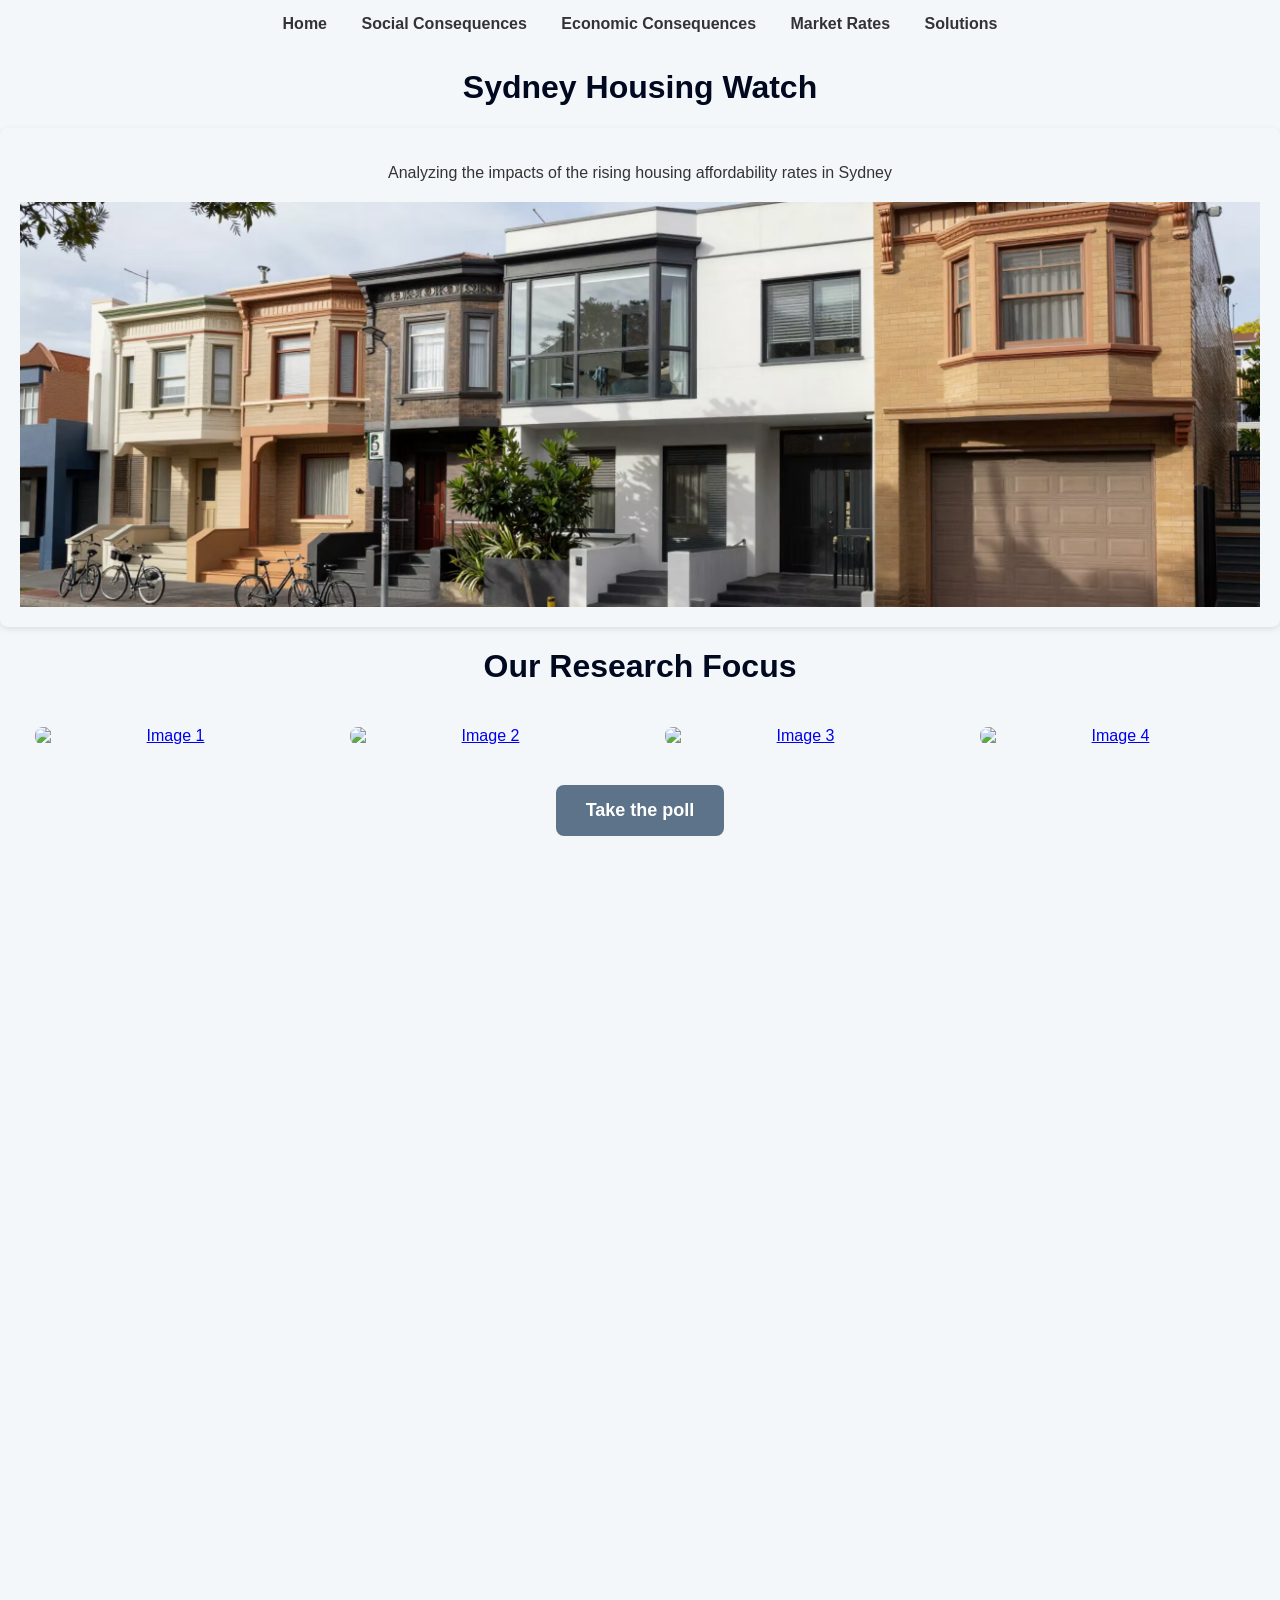
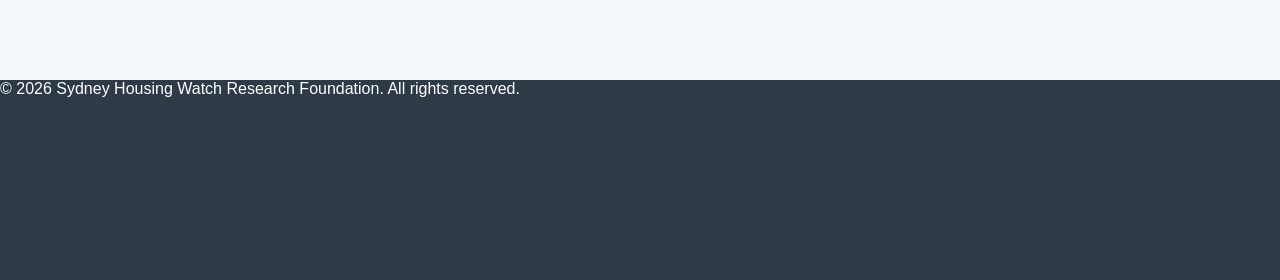
==== index.html @ 19ff9d34 "Update index.html" ====
<!DOCTYPE html>
<html>
  <head>
    <title>Sydney Housing Watch</title>
    <link rel="stylesheet" href="styles.css">
  </head>
  <body>
    
   <nav>
     <a href="index.html">Home</a>
     <a href="page1.html">Social Consequences</a>
     <a href="page2.html">Economic Consequences</a>
     <a href="page3.html">Market Rates</a>
     <a href="page4.html">Solutions</a>
   </nav>

    <div class="center-section">
      <h1>Sydney Housing Watch</h1>
      <div class="card">
        <p>Analyzing the impacts of the rising housing affordability rates in Sydney</p>

        <!-- Full-width banner image -->
        <img src="Indexpageheader.png" alt="Homepage Banner" class="homepage-banner">
      </div>
    </div>

    <div class="center-section">
      <h1>Our Research Focus</h1>
    </div>
    
    <div class="image-grid">
      <a href="page1.html" class="grid-item">
        <img src="Socialconsequences_button.png" alt="Image 1">
      </a>

      <a href="page2.html" class="grid-item">
        <img src="Economicconsequences_button.png" alt="Image 2">
      </a>

      <a href="page3.html" class="grid-item">
        <img src="Marketrates_button.png" alt="Image 3">
      </a>

      <a href="page4.html" class="grid-item">
        <img src="Proposedsolutions_button.png" alt="Image 4">
      </a>

    </div>

    <div class="container">
      <button class="poll-button" onclick="window.location.href='poll.html' ">
       Take the poll
      </button>
    </div>
 </div>

    <div class="form-section">
    <iframe src="https://docs.google.com/forms/d/e/1FAIpQLSdZqsaGPCF0IipgIYn1zMW_j8pM-_ufWW7OryayuqbqZ106CA/viewform?usp=header"
      width="640"
      height="800"
      frameborder="0"
      marginheight="0"
      marginwidth="o">
  </iframe>
    </div>
    
      <footer>
        © 2026 Sydney Housing Watch Research Foundation. All rights reserved.
      </footer>
      
  </body>
</html>
---- styles.css ----
/* Global styling */
body {
  font-family: Arial, Helvetica, sans-serif;
  margin: 0;
  background: #F4F7FA;
  color: #333;
}

/* Navigation bar */
nav {
  background: #F4F7FA;
  padding: 15px;
  text-align: center;
}

nav a {
  color: #333;
  margin: 0 15px;
  text-decoration: none;
  font-weight: bold;
}

nav a:hover {
  text-decoration: underline;
}


/* Headings*/
h1, h2, h3, h4 {
  color: #010921;
}

/* Card-style content boxes */
.card {
  background: #F4F7FA;
  padding: 20px;
  margin: 20px 0;
  border-radius: 8px;
  box-shadow: 0 2px 6px rgba(0,0,0,0.1);
}

/* Footer */
footer {
  width: 100%;
  height: 200px;
  background: #2E3A45;
  color: white;
  text-align: left;
  padding: 0px;
  margin-top: 20px;
}

.homepage-banner {
  width: 100%;
  height: 45vh; /* 45% of the screen height */
  object-fit: cover; /* makes the image crop nicely */
  display: block;
  margin-top: 20px;
}

.homepage-container {
  text-align: center;
  padding: 40px 20px;
}

.image-grid {
  display: grid;
  grid-template-columns: repeat(4, 1fr); /* four in one row */
  gap: 20px;
  padding: 20px;
}

.grid-item {
  border: none; /* removes grey outline */
  border-radius: 10px;
  overflow: hidden;
  display: block;
  transition: transform 0.2s ease;
  text-align: center;
}

.grid-item:hover {
  transform: scale(0.9);
  box-shadow: 0 4px 12px rgba(0,0,0,0.15);
}

.grid-item img {
  width: 90%;  /* less wide */
  height: auto; /* keeps full poportions */
  object-fit: contain; /* show full image no cropping */
  display: block;
  margin: 0 auto;
  border-radius: 8px;
}

.grid-item p {
  margin-top: 10px;
  font-weight: 600;
}

.center-section {
  text-align: center;
}

.image-text {
  display: flex;
  align-items: center; /* vertically centers text */
  gap: 20px; /* space between image and text */
}

.image-text img {
  width: 150px; /* adjust size */
  height: auto;
  border-radius: 8px;
}

/* Poll container spacing */
#poll-container {
    max-width: 700px;
    margin: 0 auto;
    padding: 20px;
    font-family: Arial, sans-serif;
}

/* Each question block */
.question-card {
    background: #F4F7FA;
    padding: 20px;
    border-radius: 10px;
    margin-bottom: 25px;
    box-shadow: 0 2px 6px rgba(0,0,0,0.1);
}

/* Question text */
.question-card h3 {
    margin-bottom: 15px;
}

/* Buttons */
.poll-btn {
    padding: 10px 18px;
    margin: center;
    border: none;
    border-radius: 6px;
    cursor: pointer;
    background: #F4F7FA;
    transition: 0.2s;
}

/* Hover effect */
.poll-btn:hover {
    background: #F4F7FA;
}

/* Correct answer */
.correct {
    background: #4CAF50 !important;
    color: white;
}

/* Incorrect answer */
.incorrect {
    background: #E53935 !important;
    color: white;
}
/* Start screen */
#start-screen {
    text-align: center;
    margin-top: 80px;
}

#start-btn, #retry-btn {
    padding: 14px 28px;
    background: #4A90E2;
    color: white;
    border: none;
    border-radius: 10px;
    font-size: 18px;
    cursor: pointer;
    transition: 0.2s;
}

#start-btn:hover, #retry-btn:hover {
    background: #3b7ac0;
}

/* Progress bar container */
#progress-container {
    width: 100%;
    max-width: 750px;
    margin: 20px auto;
    height: 12px;
    background: #dfe3e8;
    border-radius: 10px;
    overflow: hidden;
}

/* Progress bar fill */
#progress-bar {
    height: 100%;
    width: 0%;
    background: #4A90E2;
    transition: width 0.3s ease;
}

/* Hide elements */
.hidden {
    display: none;
}

/* Result screen */
#result-screen {
    text-align: center;
    margin-top: 60px;
}

#score-text {
    font-size: 22px;
    margin-bottom: 20px;
}

#start-screen {
    background: #DDE3E8; 
    padding: 40px;
    border-radius: 14px;
    box-shadow: 0 6px 18px rgba(0,0,0,0.08);
}

.poll-button {
  background: #5C738A;
  color: white;
  padding: 15px 30px;
  border: none;
  border-radius: 8px;
  cursor: pointer;

  display: block;      /* allows centering */
  margin: 20px auto;   /* centers the button horizontally */

  font-size: 18px;
  font-weight: bold;
}
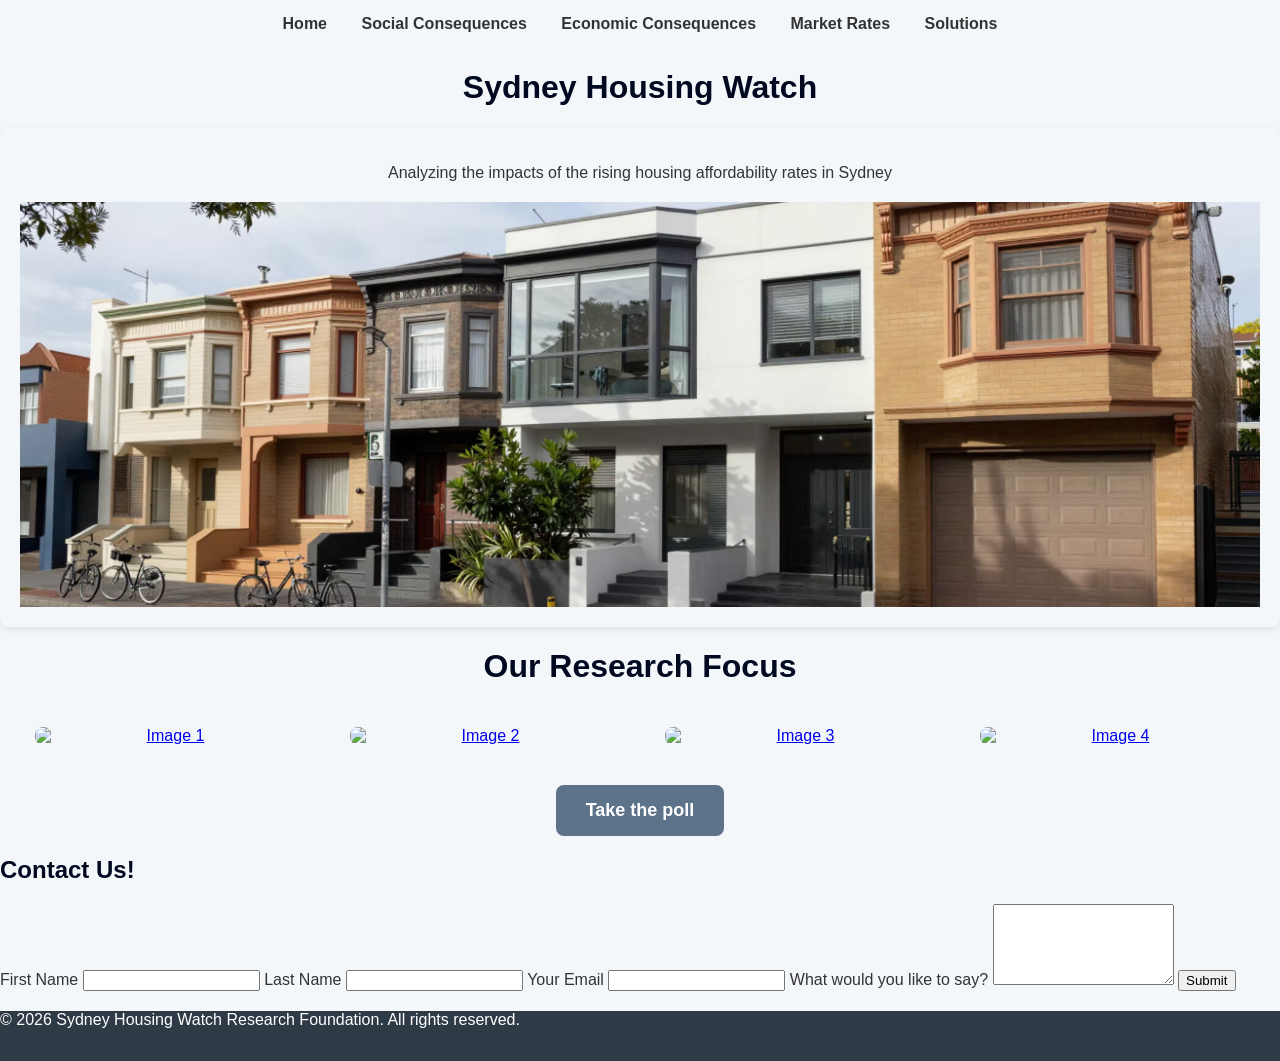
==== commit 9a003fec: "Update index.html" ====
--- a/index.html
+++ b/index.html
@@ -54,16 +54,42 @@
     </div>
  </div>
 
-    <div class="form-section">
-    <iframe src="https://docs.google.com/forms/d/e/1FAIpQLSdZqsaGPCF0IipgIYn1zMW_j8pM-_ufWW7OryayuqbqZ106CA/viewform?usp=header"
-      width="640"
-      height="800"
-      frameborder="0"
-      marginheight="0"
-      marginwidth="o">
-  </iframe>
+    <div class="contact-section">
+      <h2>Contact Us!</h2>
+
+    <form id="contactForm">
+
+      <label for="firstname">First Name</label>
+      <input type="text" id="firstname" name="firstname" required>
+
+      <label for="lastname">Last Name</label>
+      <input type="text" id="lastname" name="lastname" required>
+
+      <label for="youremail">Your Email</label>
+      <input type="email" id="youremail" name="youremail">
+
+      <label for="message">What would you like to say?</label>
+      <textarea id="message" name="message" rows="5" ></textarea>
+
+      <button type="submit">Submit</button>
+    </form>
     </div>
-    
+
+      <script>
+document.getElementById("contactForm").addEventListener("submit", async (e) => {
+  e.preventDefault();
+
+  const data = Object.fromEntries(new FormData(e.target).entries());
+
+  await fetch("https://script.google.com/macros/s/AKfycbw0Wr2IIbMTFupc_R4mORsyL-BIZA4B3s7F5KKfQTJ9sGsNKX0WrYkQMyaRSIkjLx4V/exec", {
+    method: "POST",
+    body: JSON.stringify(data)
+  });
+
+  alert("Submitted!");
+});
+</script>
+   
       <footer>
         © 2026 Sydney Housing Watch Research Foundation. All rights reserved.
       </footer>
--- a/styles.css
+++ b/styles.css
@@ -23,7 +23,12 @@
 nav a:hover {
   text-decoration: underline;
 }
-
+.card {
+  padding: 20px;
+  margin: 20px 0;
+  border-radius: 8px;
+  box-shadow: 0 2px 6px rgba(0,0,0,0.1);
+}
 
 /* Headings*/
 h1, h2, h3, h4 {
@@ -33,16 +38,12 @@
 /* Card-style content boxes */
 .card {
   background: #F4F7FA;
-  padding: 20px;
-  margin: 20px 0;
-  border-radius: 8px;
-  box-shadow: 0 2px 6px rgba(0,0,0,0.1);
 }
 
 /* Footer */
 footer {
   width: 100%;
-  height: 200px;
+  height: 50px;
   background: #2E3A45;
   color: white;
   text-align: left;
@@ -241,6 +242,13 @@
   font-weight: bold;
 }
 
+.form-section iframe {
+  width: 100%;
+  max-width: 640px;
+  height: 900px;
+}
+
+
   
   
   
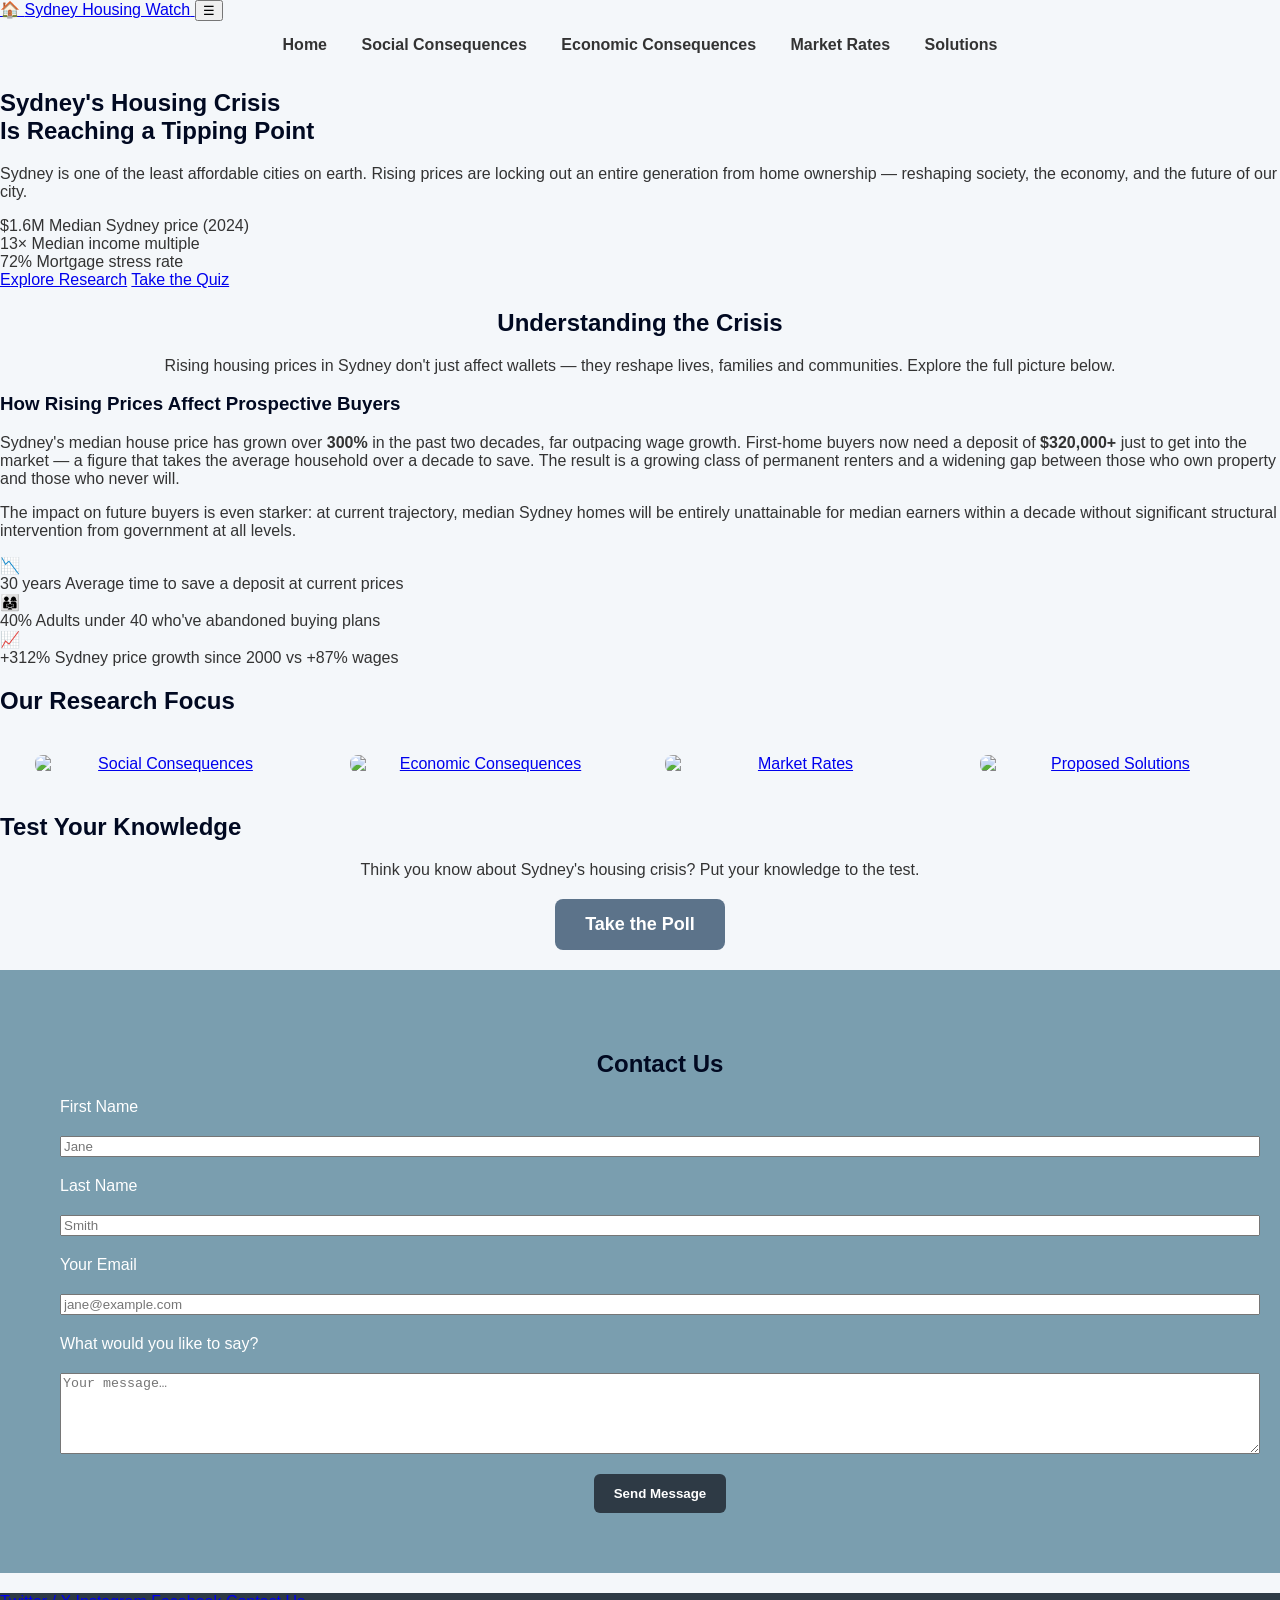
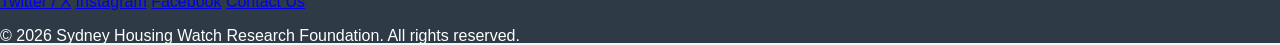
==== commit b35f4b6e: "Updated index.html with center alignment" ====
--- a/index.html
+++ b/index.html
@@ -1,98 +1,191 @@
 <!DOCTYPE html>
-<html>
+<html lang="en">
   <head>
+    <meta charset="UTF-8">
+    <meta name="viewport" content="width=device-width, initial-scale=1.0">
     <title>Sydney Housing Watch</title>
     <link rel="stylesheet" href="styles.css">
   </head>
   <body>
-    
-   <nav>
-     <a href="index.html">Home</a>
-     <a href="page1.html">Social Consequences</a>
-     <a href="page2.html">Economic Consequences</a>
-     <a href="page3.html">Market Rates</a>
-     <a href="page4.html">Solutions</a>
-   </nav>
 
-    <div class="center-section">
-      <h1>Sydney Housing Watch</h1>
-      <div class="card">
-        <p>Analyzing the impacts of the rising housing affordability rates in Sydney</p>
+    <header class="site-header">
+      <div class="header-inner">
+        <a href="index.html" class="site-logo">
+          <span class="logo-icon">🏠</span>
+          <span class="logo-text">Sydney Housing Watch</span>
+        </a>
+        <button class="nav-toggle" aria-label="Toggle navigation" aria-expanded="false">☰</button>
+        <nav id="main-nav">
+          <a href="index.html" class="active">Home</a>
+          <a href="page1.html">Social Consequences</a>
+          <a href="page2.html">Economic Consequences</a>
+          <a href="page3.html">Market Rates</a>
+          <a href="page4.html">Solutions</a>
+        </nav>
+      </div>
+    </header>
 
-        <!-- Full-width banner image -->
-        <img src="Indexpageheader.png" alt="Homepage Banner" class="homepage-banner">
+    <!-- Hero Section -->
+    <section class="hero">
+      <div class="hero-content">
+        <h1><strong>Sydney's Housing Crisis<br>Is Reaching a Tipping Point</strong></h1>
+        <p>Sydney is one of the least affordable cities on earth. Rising prices are locking out an entire generation from home ownership — reshaping society, the economy, and the future of our city.</p>
+        <div class="hero-stats">
+          <div class="stat">
+            <span class="stat-value">$1.6M</span>
+            <span class="stat-label">Median Sydney price (2024)</span>
+          </div>
+          <div class="stat">
+            <span class="stat-value">13×</span>
+            <span class="stat-label">Median income multiple</span>
+          </div>
+          <div class="stat">
+            <span class="stat-value">72%</span>
+            <span class="stat-label">Mortgage stress rate</span>
+          </div>
+        </div>
+        <div class="hero-cta">
+          <a href="#research-focus" class="btn btn-primary">Explore Research</a>
+          <a href="poll.html" class="btn btn-secondary">Take the Quiz</a>
+        </div>
       </div>
-    </div>
+    </section>
 
-    <div class="center-section">
-      <h1>Our Research Focus</h1>
-    </div>
-    
-    <div class="image-grid">
-      <a href="page1.html" class="grid-item">
-        <img src="Socialconsequences_button.png" alt="Image 1">
-      </a>
+    <main>
 
-      <a href="page2.html" class="grid-item">
-        <img src="Economicconsequences_button.png" alt="Image 2">
-      </a>
+      <!-- Understanding the Crisis -->
+      <section class="crisis-section">
+        <div class="crisis-inner">
+          <h2 class="crisis-title" style="text-align: center;">Understanding the Crisis</h2>
+          <p class="crisis-subtitle" style="text-align: center;">Rising housing prices in Sydney don't just affect wallets — they reshape lives, families and communities. Explore the full picture below.</p>
 
-      <a href="page3.html" class="grid-item">
-        <img src="Marketrates_button.png" alt="Image 3">
-      </a>
+          <div class="crisis-body">
+            <!-- Left: text -->
+            <div class="crisis-text">
+              <h3>How Rising Prices Affect Prospective Buyers</h3>
+              <p>Sydney's median house price has grown over <strong>300%</strong> in the past two decades, far outpacing wage growth. First-home buyers now need a deposit of <strong>$320,000+</strong> just to get into the market — a figure that takes the average household over a decade to save. The result is a growing class of permanent renters and a widening gap between those who own property and those who never will.</p>
+              <p>The impact on future buyers is even starker: at current trajectory, median Sydney homes will be entirely unattainable for median earners within a decade without significant structural intervention from government at all levels.</p>
+            </div>
 
-      <a href="page4.html" class="grid-item">
-        <img src="Proposedsolutions_button.png" alt="Image 4">
-      </a>
+            <!-- Right: stat cards -->
+            <div class="crisis-stats">
+              <div class="crisis-stat-card">
+                <div class="crisis-stat-icon">📉</div>
+                <div class="crisis-stat-info">
+                  <span class="crisis-stat-value">30 years</span>
+                  <span class="crisis-stat-label">Average time to save a deposit at current prices</span>
+                </div>
+              </div>
+              <div class="crisis-stat-card">
+                <div class="crisis-stat-icon">👨‍👩‍👧</div>
+                <div class="crisis-stat-info">
+                  <span class="crisis-stat-value">40%</span>
+                  <span class="crisis-stat-label">Adults under 40 who've abandoned buying plans</span>
+                </div>
+              </div>
+              <div class="crisis-stat-card crisis-stat-card--highlight">
+                <div class="crisis-stat-icon">📈</div>
+                <div class="crisis-stat-info">
+                  <span class="crisis-stat-value">+312%</span>
+                  <span class="crisis-stat-label">Sydney price growth since 2000 vs +87% wages</span>
+                </div>
+              </div>
+            </div>
+          </div>
+        </div>
+      </section>
 
-    </div>
+      <!-- Research Focus -->
+      <section class="section" id="research-focus">
+        <h2 class="section-title">Our Research Focus</h2>
+        <div class="image-grid">
+          <a href="page1.html" class="grid-item">
+            <img src="Socialconsequences_button.png" alt="Social Consequences">
+          </a>
+          <a href="page2.html" class="grid-item">
+            <img src="Economicconsequences_button.png" alt="Economic Consequences">
+          </a>
+          <a href="page3.html" class="grid-item">
+            <img src="Marketrates_button.png" alt="Market Rates">
+          </a>
+          <a href="page4.html" class="grid-item">
+            <img src="Proposedsolutions_button.png" alt="Proposed Solutions">
+          </a>
+        </div>
+      </section>
 
-    <div class="container">
-      <button class="poll-button" onclick="window.location.href='poll.html' ">
-       Take the poll
-      </button>
-    </div>
- </div>
+      <!-- Poll CTA -->
+      <section class="section">
+        <h2 class="section-title">Test Your Knowledge</h2>
+        <p style="text-align:center; margin-bottom: 0.5rem;">Think you know about Sydney's housing crisis? Put your knowledge to the test.</p>
+        <button class="poll-button" onclick="window.location.href='poll.html'">
+          Take the Poll
+        </button>
+      </section>
 
-    <div class="contact-section">
-      <h2>Contact Us!</h2>
+    </main>
 
-    <form id="contactForm">
+    <!-- Contact Section -->
+    <section class="contact-section" id="contact">
+      <h2>Contact Us</h2>
+      <form id="contactForm">
+        <label for="firstname">First Name</label>
+        <input type="text" id="firstname" name="firstname" placeholder="Jane" required>
 
-      <label for="firstname">First Name</label>
-      <input type="text" id="firstname" name="firstname" required>
+        <label for="lastname">Last Name</label>
+        <input type="text" id="lastname" name="lastname" placeholder="Smith" required>
 
-      <label for="lastname">Last Name</label>
-      <input type="text" id="lastname" name="lastname" required>
+        <label for="youremail">Your Email</label>
+        <input type="email" id="youremail" name="youremail" placeholder="jane@example.com">
 
-      <label for="youremail">Your Email</label>
-      <input type="email" id="youremail" name="youremail">
+        <label for="message">What would you like to say?</label>
+        <textarea id="message" name="message" rows="5" placeholder="Your message…"></textarea>
 
-      <label for="message">What would you like to say?</label>
-      <textarea id="message" name="message" rows="5" ></textarea>
+        <button type="submit">Send Message</button>
+      </form>
+    </section>
 
-      <button type="submit">Submit</button>
-    </form>
-    </div>
+    <footer>
+      <div class="footer-inner">
+        <div class="footer-social">
+          <a href="#">Twitter / X</a>
+          <a href="#">Instagram</a>
+          <a href="#">Facebook</a>
+          <a href="#contact">Contact Us</a>
+        </div>
+        <p class="footer-copy">© 2026 Sydney Housing Watch Research Foundation. All rights reserved.</p>
+      </div>
+    </footer>
 
-      <script>
-document.getElementById("contactForm").addEventListener("submit", async (e) => {
-  e.preventDefault();
+    <script>
+      // Mobile nav toggle
+      const toggle = document.querySelector('.nav-toggle');
+      const nav = document.getElementById('main-nav');
+      toggle.addEventListener('click', () => {
+        const open = nav.classList.toggle('open');
+        toggle.setAttribute('aria-expanded', open);
+        toggle.textContent = open ? '✕' : '☰';
+      });
 
-  const data = Object.fromEntries(new FormData(e.target).entries());
+      // Contact form submission
+      document.getElementById("contactForm").addEventListener("submit", async (e) => {
+        e.preventDefault();
+        const data = Object.fromEntries(new FormData(e.target).entries());
+        try {
+          await fetch("https://script.google.com/macros/s/AKfycbz1-TjkXgBh6Ni67Duhh07azdpFoMsFXYz7ciDfGjjhHL1nb2GHGBRF_Sk2AIohkRL9/exec", {
+            method: "POST",
+            mode: "no-cors",
+            headers: { "Content-Type": "application/json" },
+            body: JSON.stringify(data)
+          });
+          alert("Submitted!");
+          document.getElementById("contactForm").reset();
+        } catch (error) {
+          console.error("Error:", error);
+          alert("There was an error submitting the form. Please try again.");
+        }
+      });
+    <\/script>
 
-  await fetch("https://script.google.com/macros/s/AKfycbw0Wr2IIbMTFupc_R4mORsyL-BIZA4B3s7F5KKfQTJ9sGsNKX0WrYkQMyaRSIkjLx4V/exec", {
-    method: "POST",
-    body: JSON.stringify(data)
-  });
-
-  alert("Submitted!");
-});
-</script>
-   
-      <footer>
-        © 2026 Sydney Housing Watch Research Foundation. All rights reserved.
-      </footer>
-      
   </body>
-</html>
+</html>
--- a/styles.css
+++ b/styles.css
@@ -24,10 +24,13 @@
   text-decoration: underline;
 }
 .card {
+  display: flex;
+  flex-direction: column;
+  justify-content: space-between;
   padding: 20px;
-  margin: 20px 0;
-  border-radius: 8px;
-  box-shadow: 0 2px 6px rgba(0,0,0,0.1);
+  border: none;
+  box-shadow: 0 2px 5px rgba(0,0,0,0.1);
+  margin-bottom: 20px;
 }
 
 /* Headings*/
@@ -242,10 +245,63 @@
   font-weight: bold;
 }
 
-.form-section iframe {
+.contact-section {
   width: 100%;
-  max-width: 640px;
-  height: 900px;
+  background-color: #7A9EAF;
+  padding: 60px 20px;
+  color: white;
+}
+
+.contact-section h2 {
+  text-align: center;
+  margin-bottom: 20px;
+}
+
+.contact-section form{
+  max-width: 1200px;
+  margin: 0 auto;
+  display: flex;
+  flex-direction: column;
+  gap: 20px;
+}
+
+.contact-section button {
+  background-color: #2E3A45;
+  color: white;
+  padding: 12px 20px;
+  border: none;
+  border-radius: 6px;
+  cursor: pointer;
+  font-weight: bold;
+  align-self: center;
+}
+
+.content-section {
+  display: flex;          
+  align-items: center;
+  gap: 30px;
+  margin: 40px auto;
+  padding: 20px;
+  max-width: 1000px;
+}
+
+
+.content-section.reverse {
+  flex-direction: row-reverse;
+}
+
+.text-content {
+  flex: 1;
+}
+
+.image-content {
+  flex: 1;
+  display: flex;
+  justify-content: center;
+}
+
+.image-content img {
+  max-width: 500px;
 }
 
 
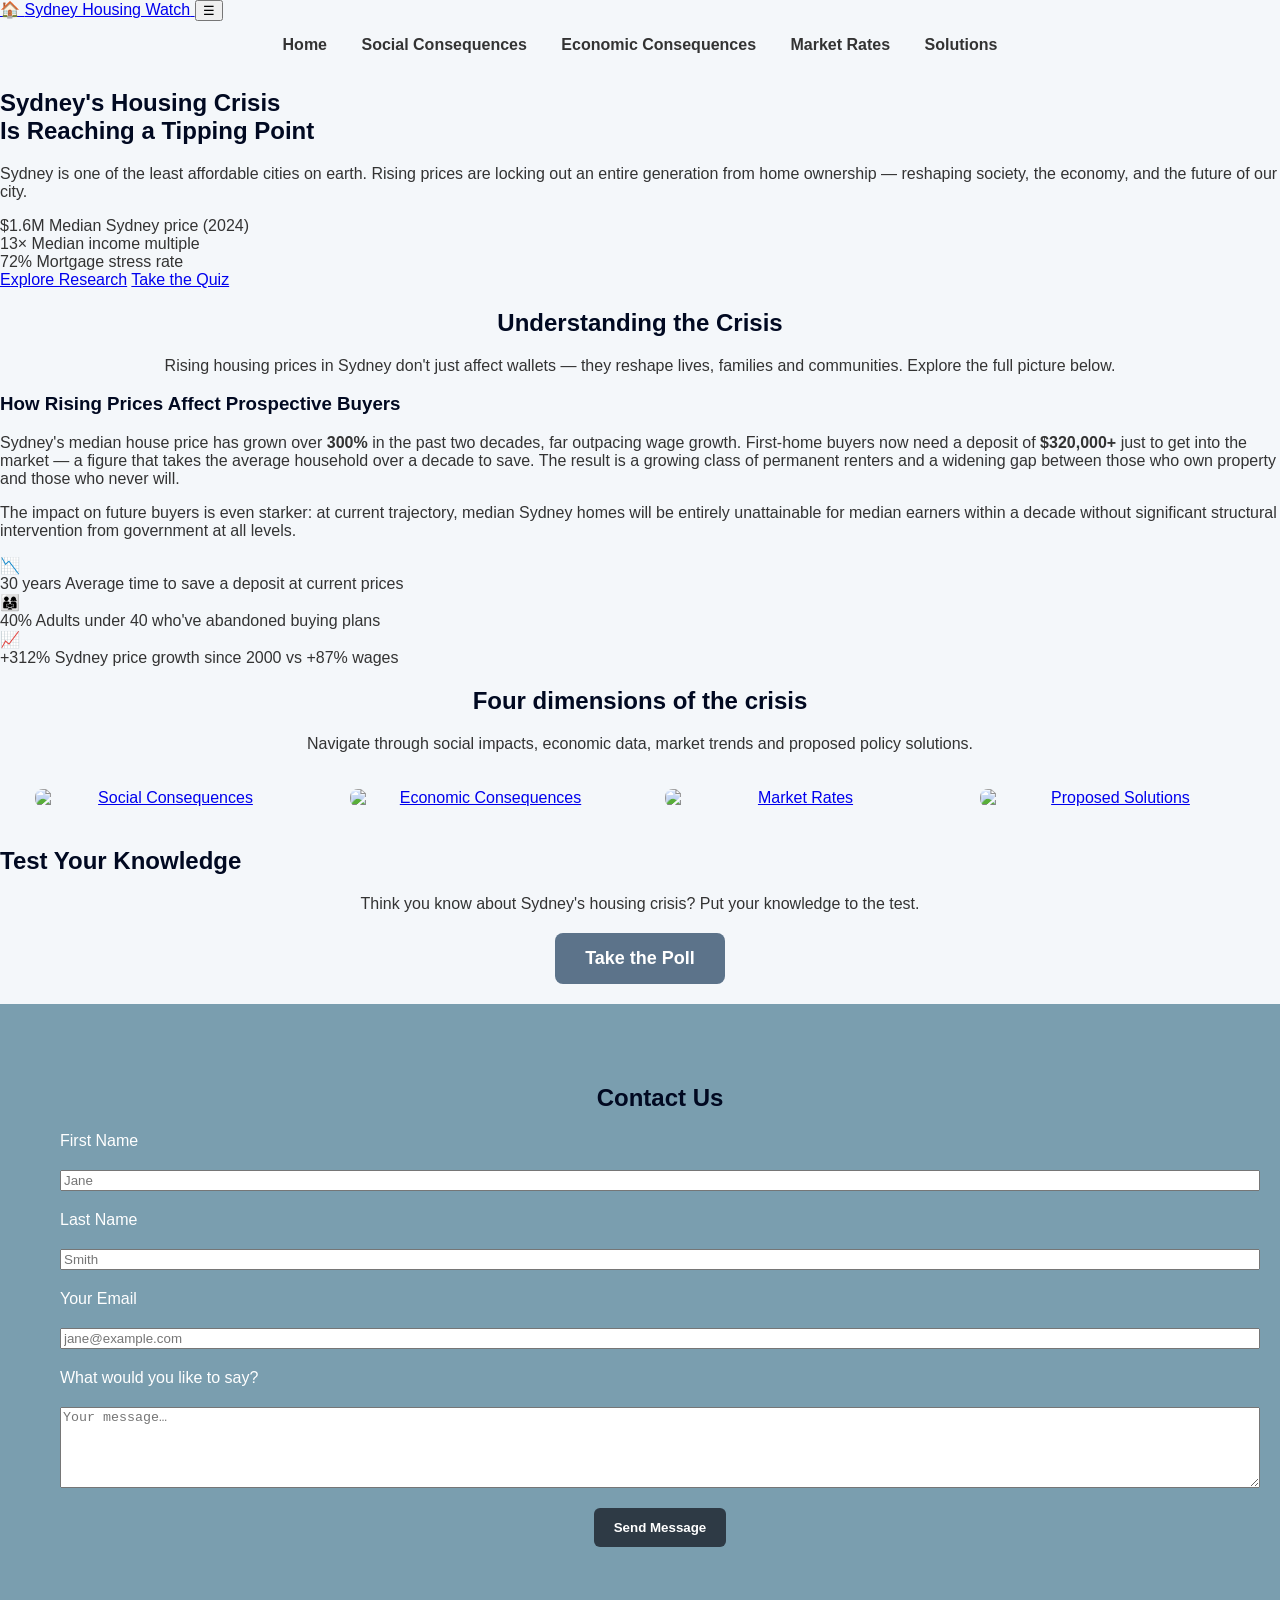
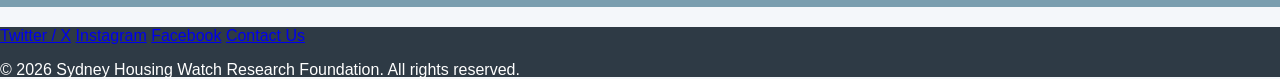
==== commit e47f2cd4: "Updated index.html to change research focus section" ====
--- a/index.html
+++ b/index.html
@@ -97,7 +97,8 @@
 
       <!-- Research Focus -->
       <section class="section" id="research-focus">
-        <h2 class="section-title">Our Research Focus</h2>
+        <h2 class="section-title" style="text-align: center;">Four dimensions of the crisis</h2>
+        <p style="text-align: center;">Navigate through social impacts, economic data, market trends and proposed policy solutions.</p>
         <div class="image-grid">
           <a href="page1.html" class="grid-item">
             <img src="Socialconsequences_button.png" alt="Social Consequences">
@@ -185,7 +186,7 @@
           alert("There was an error submitting the form. Please try again.");
         }
       });
-    <\/script>
+    </script>
 
   </body>
 </html>
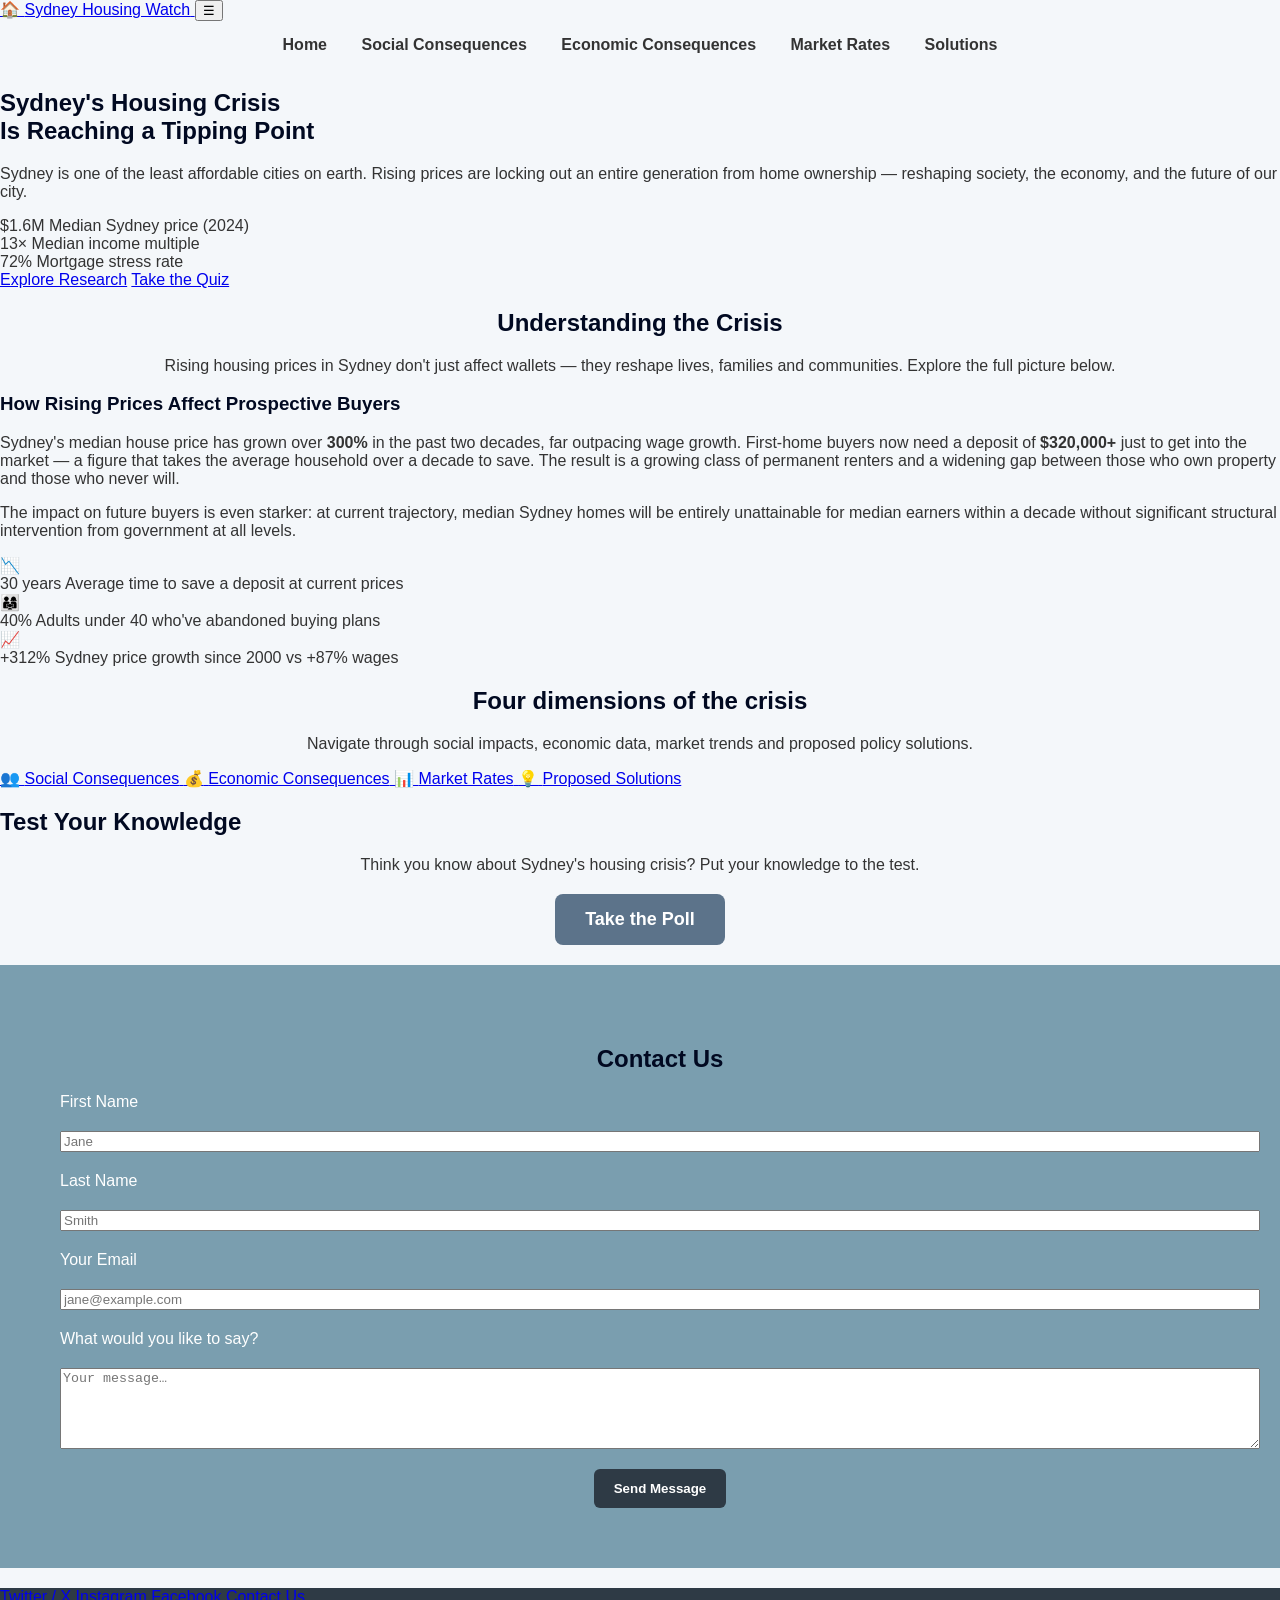
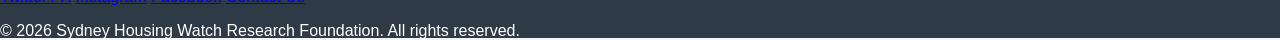
==== commit 6b31fe2c: "Update index.html with new content" ====
--- a/index.html
+++ b/index.html
@@ -99,18 +99,22 @@
       <section class="section" id="research-focus">
         <h2 class="section-title" style="text-align: center;">Four dimensions of the crisis</h2>
         <p style="text-align: center;">Navigate through social impacts, economic data, market trends and proposed policy solutions.</p>
-        <div class="image-grid">
-          <a href="page1.html" class="grid-item">
-            <img src="Socialconsequences_button.png" alt="Social Consequences">
+        <div class="kpi-grid">
+          <a href="page1.html" class="kpi-card kpi-card--social">
+            <span class="kpi-card__icon">👥</span>
+            <span class="kpi-card__label">Social Consequences</span>
           </a>
-          <a href="page2.html" class="grid-item">
-            <img src="Economicconsequences_button.png" alt="Economic Consequences">
+          <a href="page2.html" class="kpi-card kpi-card--economic">
+            <span class="kpi-card__icon">💰</span>
+            <span class="kpi-card__label">Economic Consequences</span>
           </a>
-          <a href="page3.html" class="grid-item">
-            <img src="Marketrates_button.png" alt="Market Rates">
+          <a href="page3.html" class="kpi-card kpi-card--market">
+            <span class="kpi-card__icon">📊</span>
+            <span class="kpi-card__label">Market Rates</span>
           </a>
-          <a href="page4.html" class="grid-item">
-            <img src="Proposedsolutions_button.png" alt="Proposed Solutions">
+          <a href="page4.html" class="kpi-card kpi-card--solutions">
+            <span class="kpi-card__icon">💡</span>
+            <span class="kpi-card__label">Proposed Solutions</span>
           </a>
         </div>
       </section>
